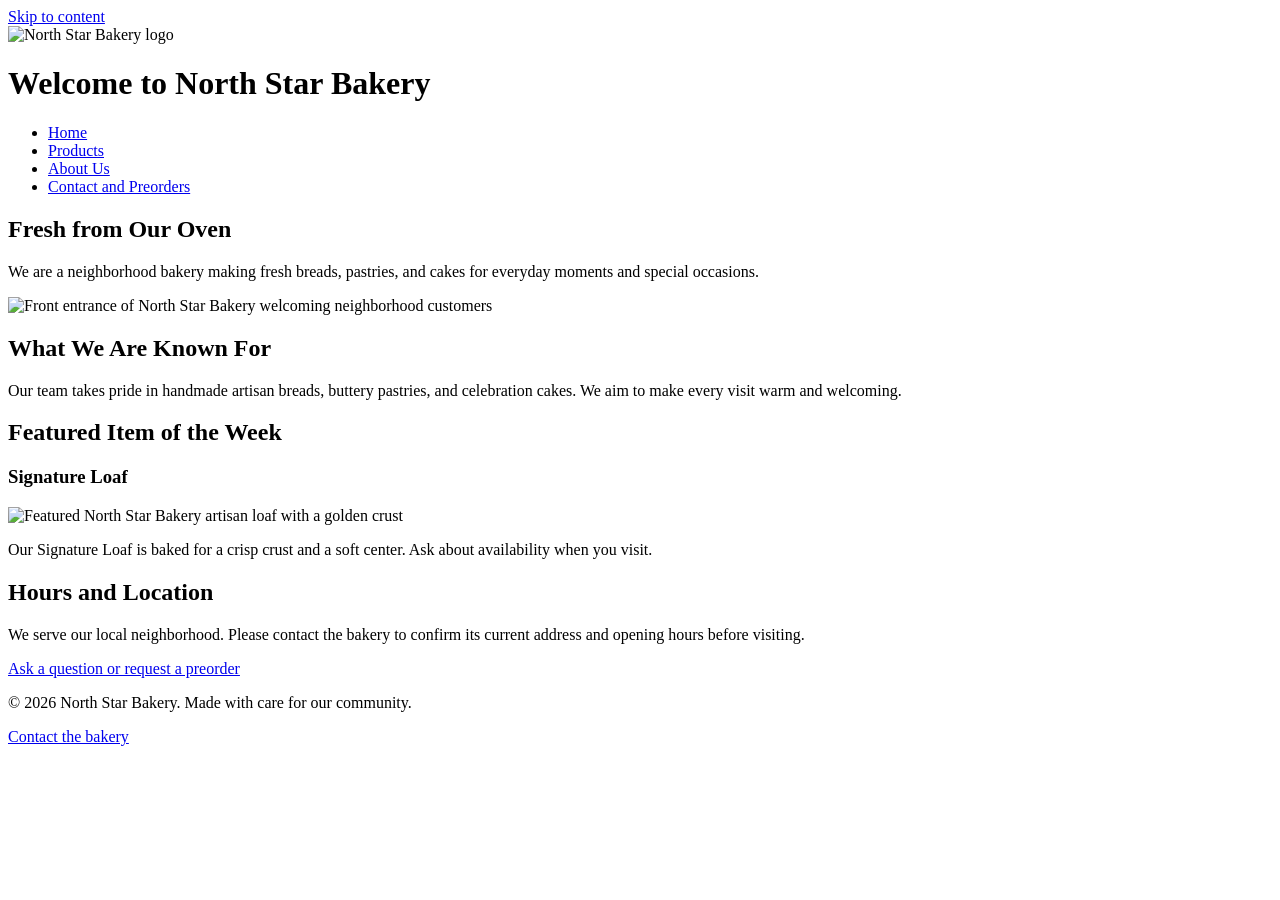
==== index.html @ c22d2c64 "Add files via upload" ====
<!DOCTYPE html>
<html lang="en">
<head>
<meta charset="UTF-8">
<meta name="viewport" content="width=device-width, initial-scale=1.0">
<title>Welcome to North Star Bakery | North Star Bakery</title>
<link rel="stylesheet" href="styles.css">
</head>
<body>
<a class="skip-link" href="#main">Skip to content</a>
<header>
<img src="bakery-logo.png" alt="North Star Bakery logo">
<h1>Welcome to North Star Bakery</h1>
<nav aria-label="Main navigation">
<ul>
<li><a href="index.html">Home</a></li>
<li><a href="products.html">Products</a></li>
<li><a href="about.html">About Us</a></li>
<li><a href="contact.html">Contact and Preorders</a></li>
</ul>
</nav>
</header>
<main id="main">
<section>
<h2>Fresh from Our Oven</h2>
<p>We are a neighborhood bakery making fresh breads, pastries, and cakes for everyday moments and special occasions.</p>
<img src="bakery-storefront.jpg" alt="Front entrance of North Star Bakery welcoming neighborhood customers">
</section>
<section>
<h2>What We Are Known For</h2>
<p>Our team takes pride in handmade artisan breads, buttery pastries, and celebration cakes. We aim to make every visit warm and welcoming.</p>
</section>
<section>
<h2>Featured Item of the Week</h2>
<h3>Signature Loaf</h3>
<picture>
<source media="(max-width: 600px)" srcset="bakery-feature-small.jpg">
<img src="bakery-feature-large.jpg" alt="Featured North Star Bakery artisan loaf with a golden crust">
</picture>
<p>Our Signature Loaf is baked for a crisp crust and a soft center. Ask about availability when you visit.</p>
</section>
<section>
<h2>Hours and Location</h2>
<p>We serve our local neighborhood. Please contact the bakery to confirm its current address and opening hours before visiting.</p>
<p><a href="contact.html">Ask a question or request a preorder</a></p>
</section>
</main>
<footer>
<p>&copy; 2026 North Star Bakery. Made with care for our community.</p>
<p><a href="contact.html">Contact the bakery</a></p>
</footer>
</body>
</html>
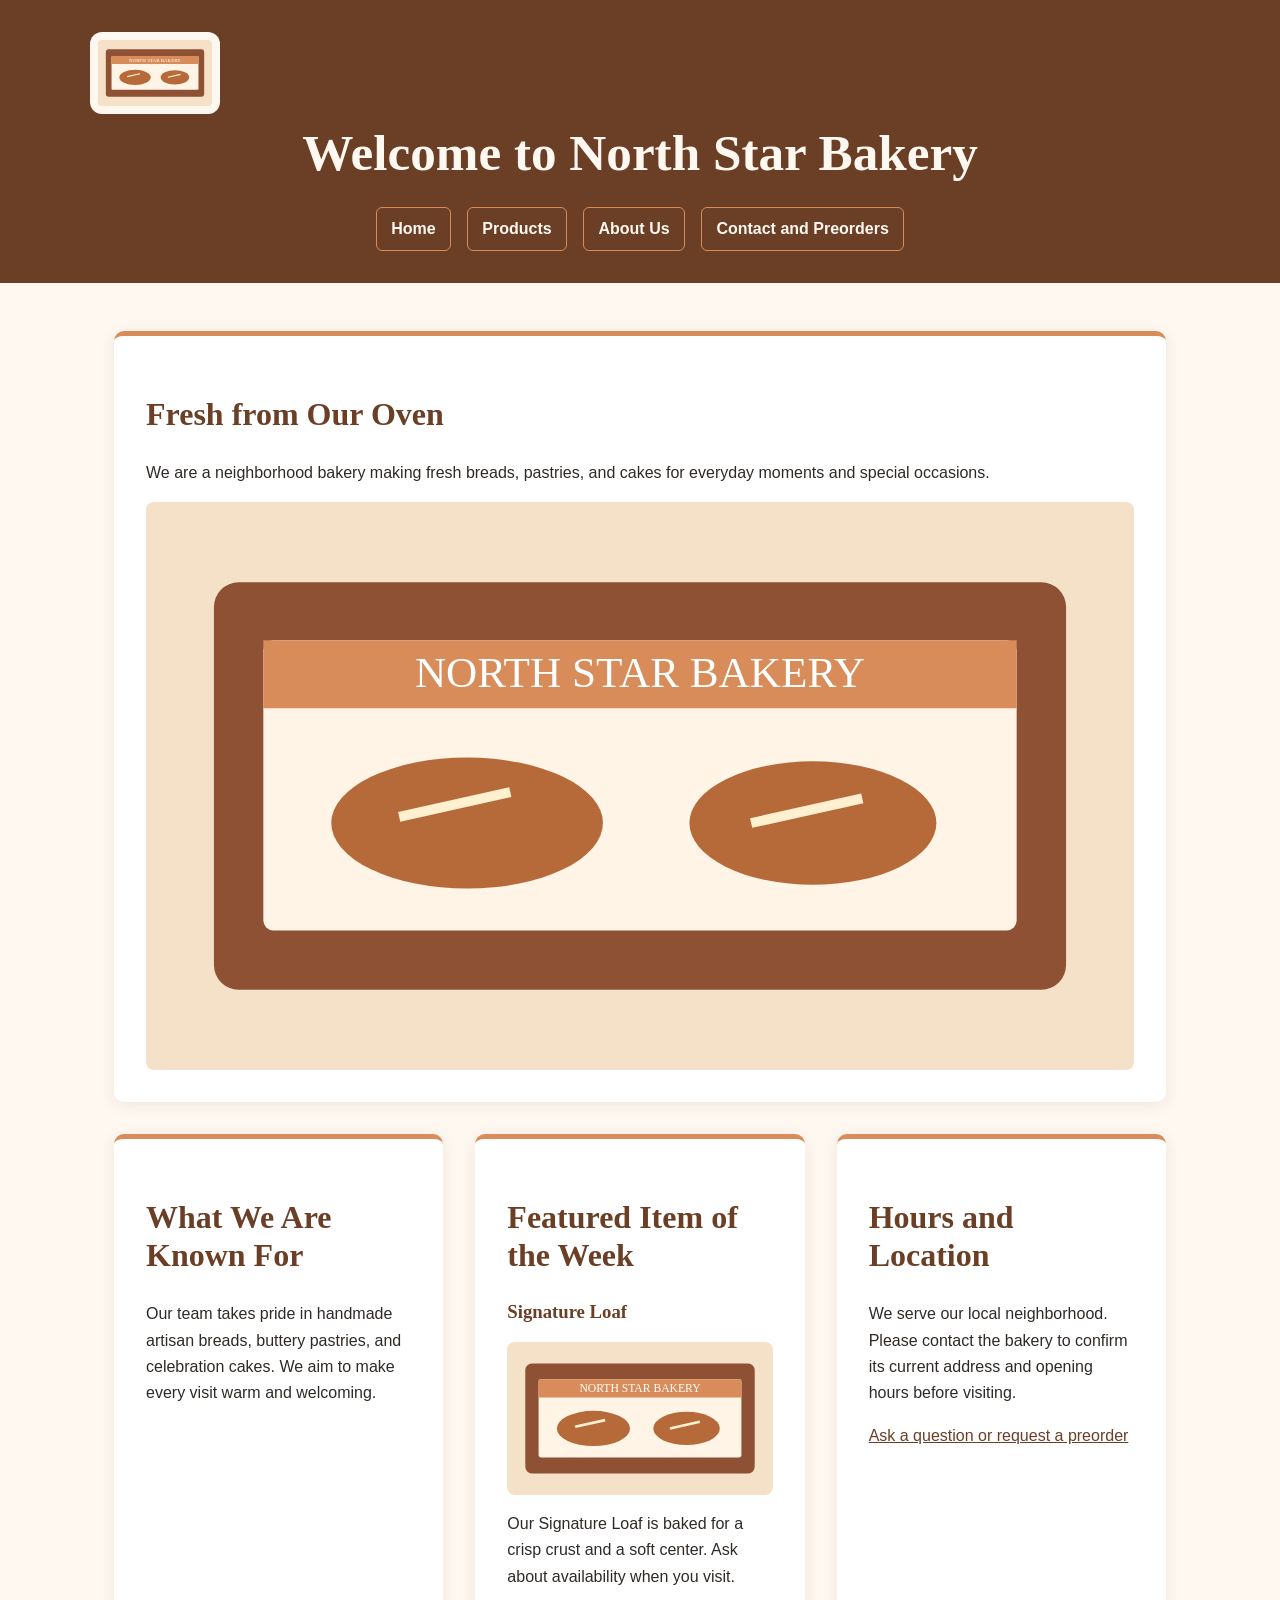
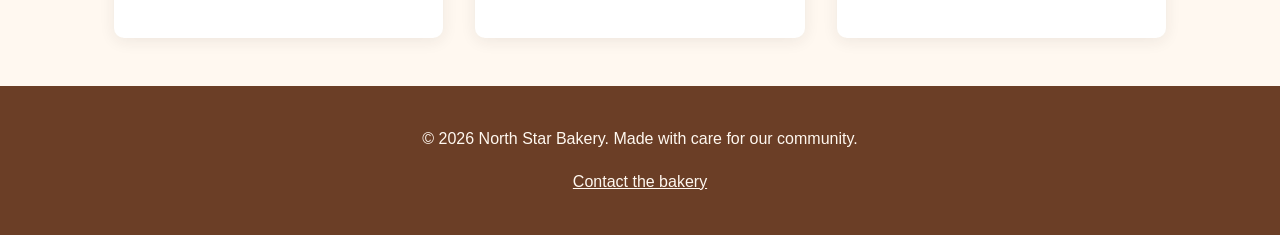
==== commit 6dd002d5: "Add files via upload" ====
--- a/index.html
+++ b/index.html
@@ -9,7 +9,7 @@
 <body>
 <a class="skip-link" href="#main">Skip to content</a>
 <header>
-<img src="bakery-logo.png" alt="North Star Bakery logo">
+<img src="bakery-art.svg" alt="North Star Bakery logo">
 <h1>Welcome to North Star Bakery</h1>
 <nav aria-label="Main navigation">
 <ul>
@@ -24,7 +24,7 @@
 <section>
 <h2>Fresh from Our Oven</h2>
 <p>We are a neighborhood bakery making fresh breads, pastries, and cakes for everyday moments and special occasions.</p>
-<img src="bakery-storefront.jpg" alt="Front entrance of North Star Bakery welcoming neighborhood customers">
+<img src="bakery-art.svg" alt="Front entrance of North Star Bakery welcoming neighborhood customers">
 </section>
 <section>
 <h2>What We Are Known For</h2>
@@ -34,8 +34,8 @@
 <h2>Featured Item of the Week</h2>
 <h3>Signature Loaf</h3>
 <picture>
-<source media="(max-width: 600px)" srcset="bakery-feature-small.jpg">
-<img src="bakery-feature-large.jpg" alt="Featured North Star Bakery artisan loaf with a golden crust">
+<source media="(max-width: 600px)" srcset="bakery-art.svg">
+<img src="bakery-art.svg" alt="Featured North Star Bakery artisan loaf with a golden crust">
 </picture>
 <p>Our Signature Loaf is baked for a crisp crust and a soft center. Ask about availability when you visit.</p>
 </section>
@@ -49,5 +49,6 @@
 <p>&copy; 2026 North Star Bakery. Made with care for our community.</p>
 <p><a href="contact.html">Contact the bakery</a></p>
 </footer>
+<script src="script.js" defer></script>
 </body>
 </html>
--- a/styles.css
+++ b/styles.css
@@ -0,0 +1,8 @@
+/* North Star Bakery — shared responsive visual design */
+:root{--cream:#FFF8F0;--brown:#6B3E26;--peach:#D88C5A;--charcoal:#2F2A26}
+*{box-sizing:border-box}html{scroll-behavior:smooth}body{margin:0;background:var(--cream);color:var(--charcoal);font-family:Arial,Helvetica,sans-serif;line-height:1.65}h1,h2,h3{font-family:Georgia,'Times New Roman',serif;line-height:1.2;color:var(--brown)}h1{font-size:clamp(2rem,4vw,3.3rem);margin:.5rem 0}h2{font-size:clamp(1.5rem,2.5vw,2rem)}a{color:var(--brown)}a:hover,a:focus-visible{color:#442716;text-decoration-thickness:2px}header{background:var(--brown);color:var(--cream);padding:2rem max(1.25rem,calc((100% - 1100px)/2));text-align:center}header h1{color:var(--cream)}header>img{max-width:130px;height:auto;background:var(--cream);border-radius:12px;padding:8px}nav ul{display:flex;justify-content:center;flex-wrap:wrap;gap:.65rem;list-style:none;padding:0;margin:1.5rem 0 0}nav a{display:block;color:var(--cream);text-decoration:none;border:1px solid var(--peach);border-radius:6px;padding:.5rem .9rem;font-weight:bold}nav a:hover,nav a:focus-visible{background:var(--peach);color:var(--charcoal)}main{max-width:1100px;margin:auto;padding:2rem 1.25rem;display:flex;flex-wrap:wrap;gap:1.5rem;align-items:stretch}section{flex:1 1 320px;min-width:0;padding:1.5rem;background:#fff;border-top:5px solid var(--peach);border-radius:10px;box-shadow:0 3px 16px #2f2a2615}section:first-child{flex-basis:100%}img,video{display:block;max-width:100%;height:auto;border-radius:8px}figure{margin:1rem 0}figcaption{font-size:.95rem;color:var(--charcoal);margin-top:.5rem}footer{text-align:center;background:var(--brown);color:var(--cream);padding:1.5rem}footer a{color:var(--cream)}fieldset{border:1px solid var(--peach);border-radius:8px;margin:1rem 0;padding:1rem}legend{font-weight:bold;color:var(--brown)}label{font-weight:bold}input,textarea,select{display:block;width:100%;max-width:560px;padding:.7rem;border:1px solid var(--brown);border-radius:5px;font:inherit;background:#fff}button{border:0;border-radius:6px;background:var(--brown);color:#fff;padding:.8rem 1.2rem;font:inherit;font-weight:bold;cursor:pointer}button:hover,button:focus-visible{background:#442716}.skip-link{position:absolute;left:-9999px;background:white;padding:1rem}.skip-link:focus{left:1rem;top:1rem;z-index:5}
+@media(min-width:760px){main{padding:3rem 1.5rem;gap:2rem}section{padding:2rem}nav ul{gap:1rem}}
+@media(max-width:600px){header{padding:1.5rem 1rem}nav ul{flex-direction:column}nav a{width:100%}main{display:block;padding:1rem}section{margin-bottom:1rem;padding:1.2rem}h1{font-size:2rem}}
+
+/* Touchstone 4 enhancements */
+#favorites{flex-basis:100%}#favorites select{margin:.65rem 0 1rem}#favorites button{margin:0 .5rem .5rem 0}.secondary{background:#765c4d}.field-error{display:block;color:#9d2424;font-weight:700;margin:.25rem 0 .75rem}.invalid{border:2px solid #b42318!important;background:#fff7f7}#favorite-status,#form-status{padding:.7rem;background:#fff2df;border-radius:6px;min-height:2.5rem}button:focus-visible,input:focus-visible,select:focus-visible,textarea:focus-visible{outline:3px solid #d88c5a;outline-offset:2px}
